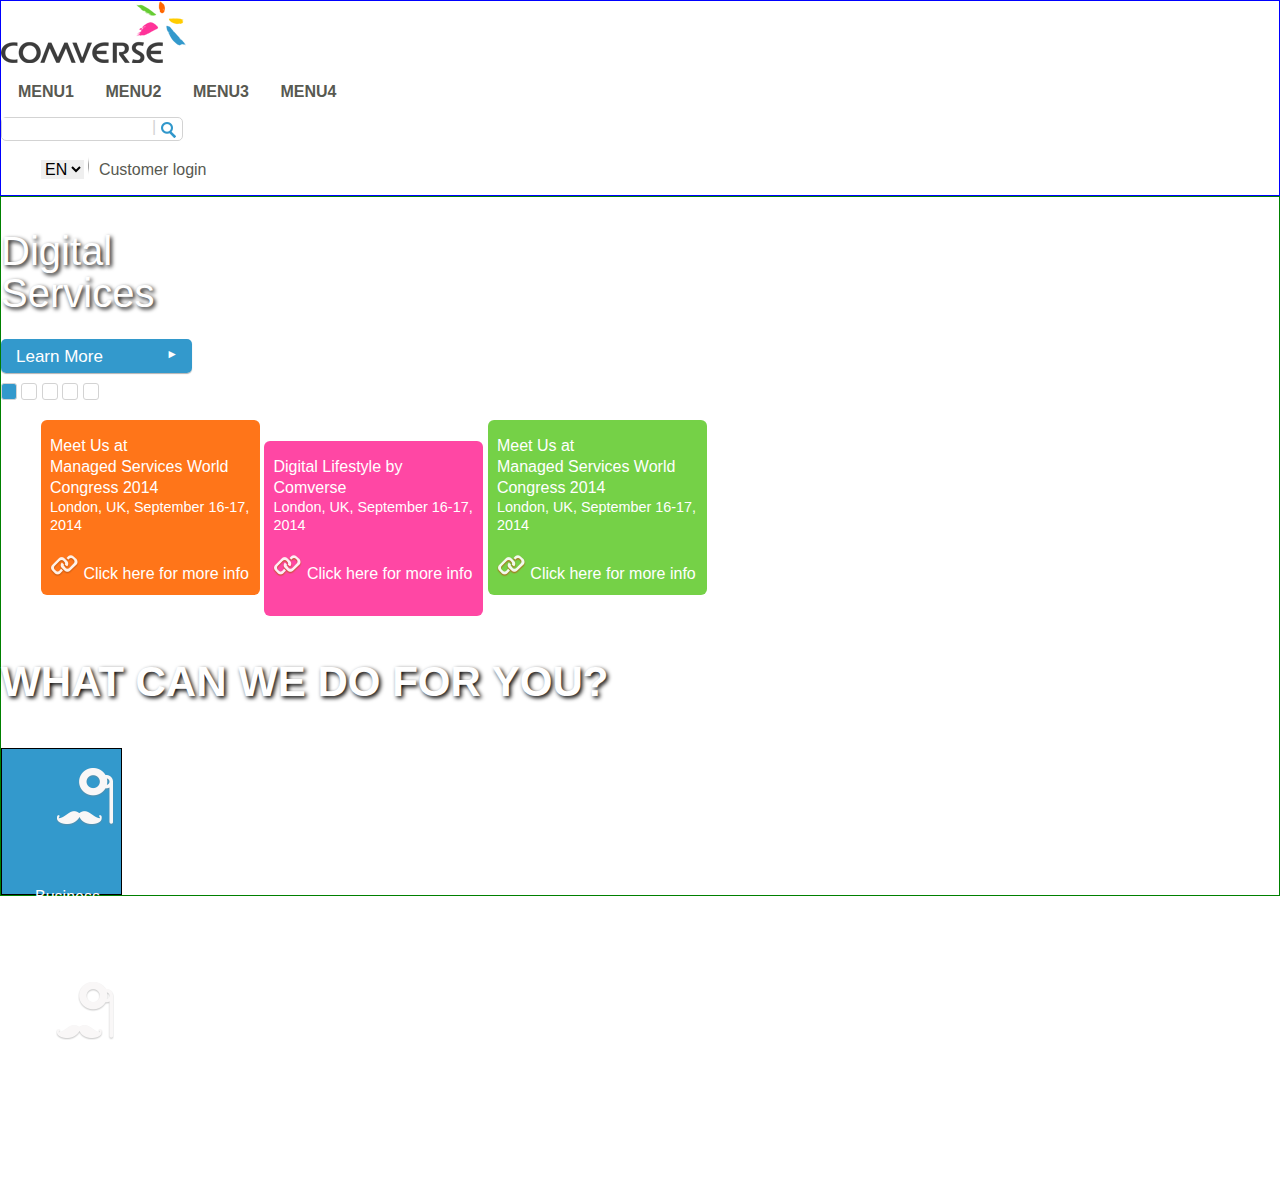
==== comverse/comverseHPmarkup.html @ ed30c940 "markup" ====
<!DOCTYPE HTML>
<html>
	<head>
		<title>Comverse Markup</title>
		<meta charset="UTF-8">
		<link rel="stylesheet" text="text/css" href="normalize.css">
		<link rel="stylesheet" text="text/css" href="mainMkup.css"> 
	</head>

	<body>
		<header>
			<!-- Logo -->
			<div class="brand">
				    <a href="#">
					   <img src="img/logoComverse.png" alt="Comverse"> 
				    </a> 
			</div>

			<!-- Top menu -->
			    <nav>
			  		<ul class="navList">
						<li>  
						<a href="#" target="_parent">menu1</a> 
						</li>
						<li>
							<a href="#" target="_parent">menu2</a>
						</li>
						<li>
						<a href="#" target="_parent">menu3</a>
						</li>
						<li>
						<a href="#" target="_parent">menu4</a>
						</li>
					</ul>
				</nav>

			<!-- Top search box -->

				<form class="searchBox"> 
				   <input type="text" name="search" placeholder="" value="" > 
				   <div class="header-menu-separator">|</div>
				   <div class="searchIcon">
						<a href="#"><img src="img/searchBtnTablet.png" /></a>  
				   </div>
			  	</form>

			 <!-- Language/Login --> 	

			 	<ul class="langLogin">
			 		<li>
			 			<select>
			 				<option value="1" selected>EN</option>
			 				<option value="2" >ES</option>
			 				<option value="3">FR</option>
			 				<option value="4">PT</option>
			 				<option value="5">HE</option>
			 			</select>
			 		</li>
			 		<li>
			 			<img src="img/divider.png">
			 		</li>
			 		<li>
			 			<a href="#" title="Customer login">Customer login</a>
			 		</li>
			 	</ul>



		</header>

		<div class="main">
			<!-- Slides --> 
			<section>
				<h2 class="titleSlide">Digital <br> 
					Services</h2> 
				<h3 class="subTitleSlide"></h3>
				<!-- Button blue big --> 
				<a class="btnBig" href="#">Learn More
				</a>
				<!-- Slides blue icon active-nonactive --> 
				<ol class="sliderIcon" >
					<li class="active"></li>
					<li></li>
					<li></li>
					<li></li>
					<li></li>
				</ol>
				<!-- Module Colorful Boxes --> 
				<ul class="moduleBox">
					<li class="mOrngBox">
							<a href="#" title="description of module box"></a>
							<p> Meet Us at <br>
							Managed Services World Congress 2014  <br></p>
							<p> London, UK, September 16-17, 2014 <br></p>
							<div class="imgBox">
							 <img src="img/colorBoxsIcon01.png" alt="" >   
							 <a href="#">Click here for more info</a> 
							</div>
			  		</li>
				
					<li class="mPinkBox">
							<a href="#" title="description of module box"></a>
							<p> Digital Lifestyle by <br />Comverse</p>
							<p> London, UK, September 16-17, 2014 </p>
							<div class="imgBox">
							 <img src="img/colorBoxsIcon01.png" alt="" >   
							 <a href="#">Click here for more info</a> 
							</div>
			  		</li>

					<li class="mGreenBox">
							<a href="#" title="description of module box"></a>
							<p> Meet Us at <br>
							Managed Services World Congress 2014  <br></p>
							<p> London, UK, September 16-17, 2014 <br></p>
							<div class="imgBox">
							 <img src="img/colorBoxsIcon01.png" alt="" >   
							 <a href="#">Click here for more info</a> 
							</div>
			  		</li>
			  	</ul>
			</section>
				<!-- Section Comverse's Services--> 
			<section>
				<h3 class="titleSection">What Can We Do for You?</h3>
				<ul class="servicesBox">
						<li> 
							<a href="#" > 
								<div> 
									<div class="imgIcon"> </div>
									<p>Business Stimulating Analytics<p>
								</div>
							</a>
						</li>
						<li> 
							<a href="#" > 
								<div> 
									<div class="imgIcon"> </div>
									<p>Digital Customer Experience<p>
								</div>
							</a>
						<li > </li>
						<li > </li>
				</ul>
			</section>

		</div>

		<footer>


		</footer>

	</body>

</html>
---- comverse/mainMkup.css ----
header{
 		border:1px solid blue;
 	}



/*Top  */
 	.navList {
		list-style-type: none; <!--take bullets out-->
		<!--to remove indentation-->
		margin: 0;
		padding: 0; 
	}

	.navList li {
		display: inline;
		margin-left: 7px;
	}

	.navList a:link, 
	.navList a:visited {
		color: rgb(88, 89, 81);
		text-decoration: none;
		text-transform: uppercase;
		font: 1em Arial;
		font-weight: bold;
		padding: 5px 10px 0 10px;
	}

	.navList a:hover {
		color: blue;
	}

/*Top search box */
	
	.searchBox {
		width: 180px;
		height: 22px;
		border: 1px solid lightgray;
		border-radius: 5px;
		color: #cc6;
	}

	.searchBox > input {
		border: none;
		width: 145px;
		float: left;
		padding-left: 3px;
		color: #585951;
		cursor: pointer;
	 }
	 
	
	 .searchBox > .header-menu-separator {
		color: lightgray;
		width: 2px;
		float: left;
     }
	 
	 .searchBox .searchIcon {
		width: 28px;
		float: left;
		margin-top: 4px;
		
	 }
	 
	 .searchBox .searchIcon a > img {
		padding-left: 7px;
	 }

/* Language/Login */
	 
	 .langLogin {
	 	list-style-type: none;
	 	font: 1em Arial;
	 	color:#585951;
	 }

	 .langLogin select{
	 	border: none;
	 }

	 
	 .langLogin li {
	 	display: inline;
	 }

	 .langLogin a:link,
	 .langLogin a:visited,
	 .langLogin a:focus {
	 	text-decoration: none;
	 	color:#585951;
	 	padding-left: 5px;
	 }

	 .langLogin a:hover {
	 	text-decoration: underline;
	 	color: blue;
	 }

	.main {
 		border:1px solid green;
 	}

 	/*Slides*/

 	.titleSlide {
		font: 2.5em/42px Arial;
		color: #ffffff; 
		text-shadow: 2px 2px 4px #000000; 
		text-decoration: none;
	}

	.subTitleSlide {
		font-size: 18px;
		font-family: "Helvetica Neue", Helvetica, Arial, sans-serif;
		color: #ffffff; 
		text-decoration: 
	}

	/*Button*/

	.btnBig {
		padding: 8px 89px 7px 15px;
		border: 1px #2f95c8;
		border-radius: 5px;
		background:  #3399CC;
		box-shadow: 0px 1px 1px 0px rgba(0, 0, 0, 0.3);
		font-family: Arial, "Helvetica Neue", Helvetica,  sans-serif;
		font-size: 17px;
		color: #ffffff;
		text-decoration: none;
		position: relative;
	}
	
	.btnBig a:link,
	.btnBig a:visited {
		background: #2f95c8;
	}

	.btnBig:hover {
		background: linear-gradient(to bottom, #40a2d5 0%, #289ad2 100%);
	}
	
	
	.btnBig:after {
		content:'\25BA';
		font-size: 0.7em;
		position: absolute;
		right: 14px;
	}

	/*Icon for slide*/
	.sliderIcon {
		margin-left: -40px;
	}

	.sliderIcon li {
		list-style-type: none;
		display: inline-block;
		background:  #ffffff;
		width: 14px;
		height: 15px;
		border-radius: 3px;
		cursor: pointer;
		border: 1px solid lightgray;

	}

	.sliderIcon li.active {
		background:  #3399CC;
	}
	
	/*Module Colorful Boxes */

	.moduleBox li {
		display: inline-block;
		width: 219px;
		height: 175px;
		display: inline-block;
		border-radius: 6px;
		background-color: rgba(255, 102, 0, 0.9);
		font-family: Arial, "Helvetica Neue", Helvetica, sans-serif;
		color: #ffffff;
		padding: 15px 0 0 9px; 
		border: 1px orange;
		box-shadow: 0px 4px 4px 0px;
		box-sizing: border-box;
	}


		.moduleBox li.mOrngBox{
			background-color: rgba(255, 102, 0, 0.9);
		}
		.moduleBox li.mPinkBox{
			background-color: rgba(255, 51, 154, 0.9);
		}
		.moduleBox li.mGreenBox{
			background-color: rgba(102, 204, 51, 0.9);
		}
		.moduleBox li.mOrngBox:hover{
			background: #ff5400;
		}
		.moduleBox li.mPinkBox:hover{
			background: #d82b82;
		}
		.moduleBox li.mGreenBox:hover{
			background: #5aa435;
		}


	.moduleBox li > p {
		font-size: 1em;
		margin: 0;
		line-height: 21px;
	}
	
	.moduleBox li > p:nth-child(3)  {
		font-size: 0.9em;
		line-height: 18px;
	}

	.moduleBox li:hover {
	    background: #ff5400;
	}
	
	.moduleBox li:hover .imgBox{
	    text-decoration:underline;
	  	color: #ffffff;
	}

	.moduleBox li .imgBox {
	  padding-top: 19px;
	}

	.moduleBox li .imgBox a:link,
	.moduleBox li .imgBox a:visited,
	.moduleBox li .imgBox a:focus{
	  text-decoration:none;
	  color: #ffffff;
	}
	
	.moduleBox .imgBox a:hover {
	  text-decoration:underline;
	  color: #ffffff;
	}

	/* Section Comverse's Services */

	.titleSection {
			font-size: 42px;
			font-family: "Helvetica Neue", Helvetica, Arial, sans-serif;
			color: #ffffff;  
			text-transform: uppercase;
			text-shadow: 2px 2px 4px #000000; 
		}

	/*  Comverse's Icon Services */
	.servicesBox {
		width: 121px;
		height: 147px;
		margin: 0;
		padding: 0;
		background:  #3399CC;
		list-style-type: none;
		border: 1px solid black;
		box-sizing: border-box;
	}
	
	
	.servicesBox a {
		text-decoration: none;		
	}
	
	
	.servicesBox .imgIcon {
		width: 160px;
		height: 100px;
		margin: 17px;
		background: url(img/hp_solution_icon_BUSINESS_STIMULATION_ANALYTICS.png) no-repeat ;
		
	}
	
	.servicesBox .imgIcon:hover {
		 background: url(img/hp_solution_icon_BUSINESS_STIMULATION_ANALYTICS_hover.png);
		  
	}
	
	.servicesBox  div > p {
		color: #ffffff;
		font-size: 16px;
		text-decoration: none;
		padding: 5px 0 0 12px ;
		text-align: center;
		/*width: 160px;
		height: 100px;*/
	}
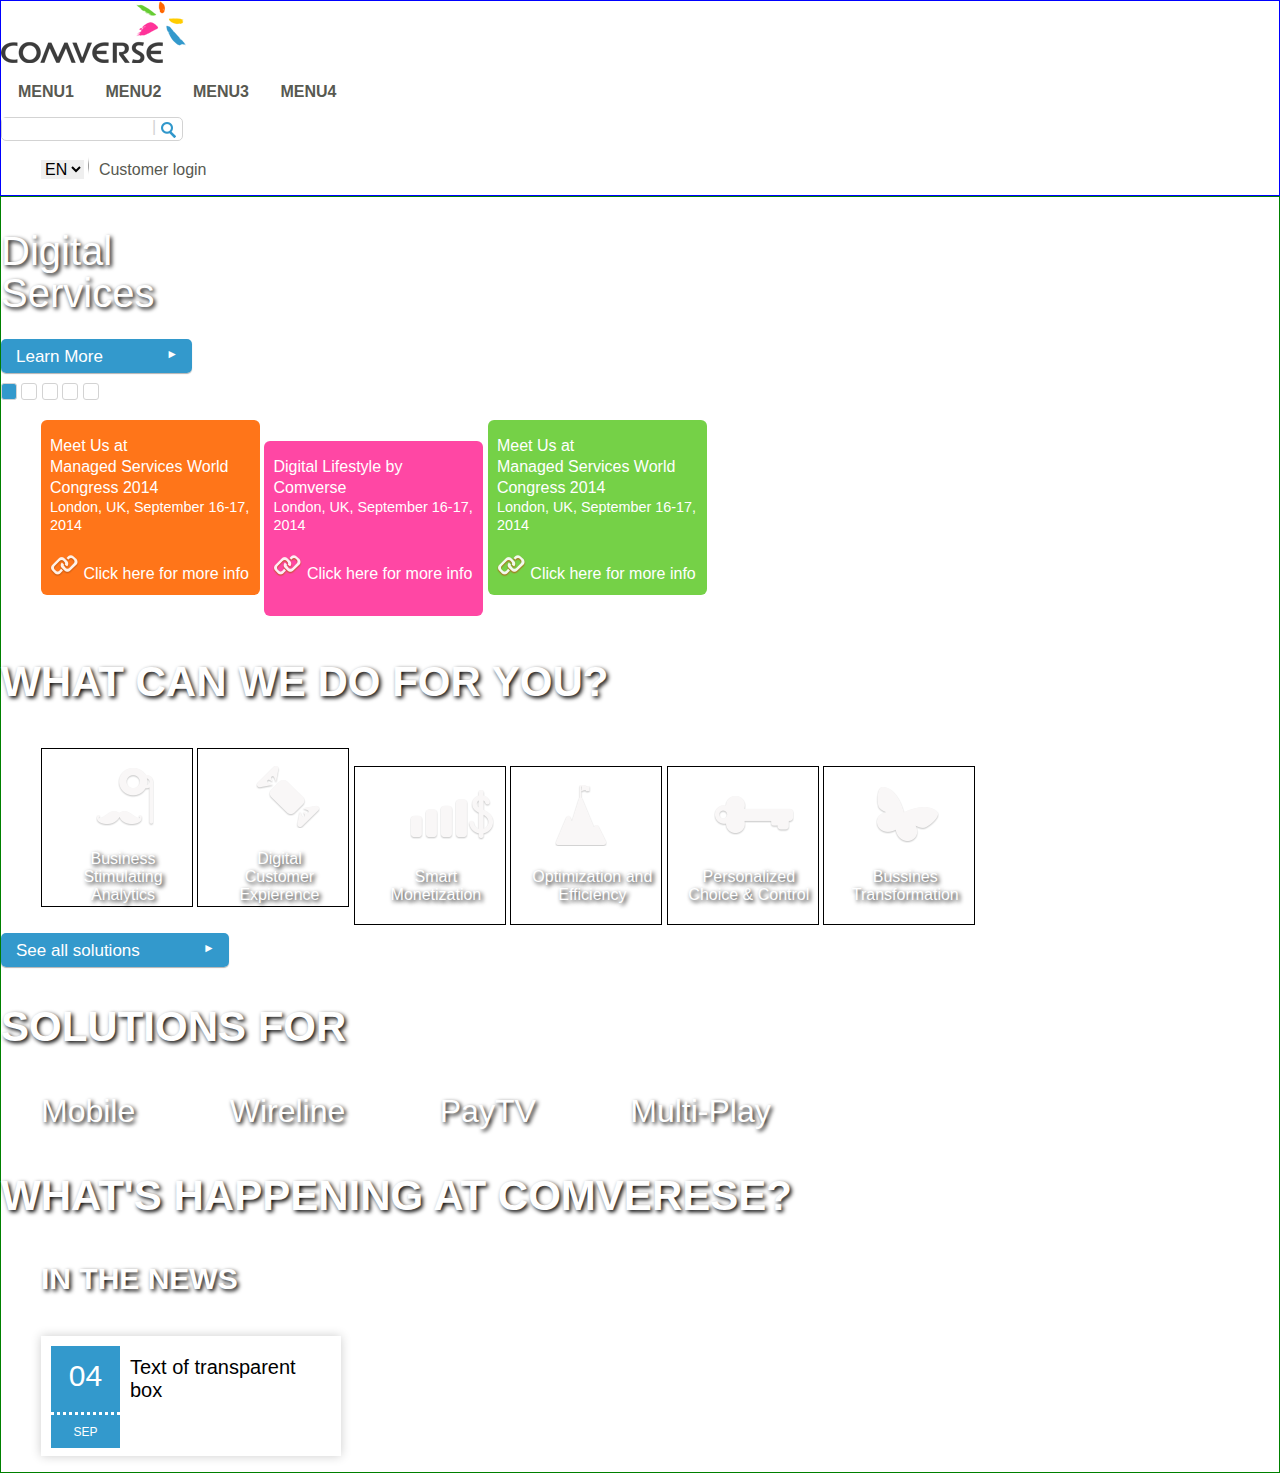
==== commit a8791017: "almost done" ====
--- a/comverse/comverseHPmarkup.html
+++ b/comverse/comverseHPmarkup.html
@@ -126,24 +126,92 @@
 				<ul class="servicesBox">
 						<li> 
 							<a href="#" > 
-								<div> 
-									<div class="imgIcon"> </div>
-									<p>Business Stimulating Analytics<p>
-								</div>
-							</a>
-						</li>
-						<li> 
-							<a href="#" > 
-								<div> 
-									<div class="imgIcon"> </div>
-									<p>Digital Customer Experience<p>
-								</div>
-							</a>
-						<li > </li>
-						<li > </li>
+								<div class="imgIcon0 imgIcon"> </div>
+								<p>Business<br>Stimulating<br>Analytics<p>
+							</a>
+						</li>
+						<li> 
+							<a href="#" > 
+								<div class="imgIcon1 imgIcon"> </div>
+								<p>Digital<br>Customer<br>Expierence<p>
+							</a>
+						</li>
+						<li> 
+							<a href="#" > 
+								<div class="imgIcon2 imgIcon"> </div>
+								<p>Smart<br>Monetization<br><p>
+							</a>
+						</li>
+						<li> 
+							<a href="#" > 
+								<div class="imgIcon3 imgIcon"> </div>
+								<p>Optimization and<br>Efficiency<p>
+							</a>
+						</li>
+						<li> 
+							<a href="#" > 
+								<div class="imgIcon4 imgIcon"> </div>
+								<p>Personalized<br>Choice &amp; Control<p>
+							</a>
+						</li>	
+						<li> 
+							<a href="#" > 
+								<div class="imgIcon5 imgIcon"> </div>
+								<p>Bussines<br>Transformation<p>
+							</a>
+						</li>	
+				   </ul>
+
+				   <!-- Button blue big --> 
+				<a class="btnBig" href="#">See all solutions
+				</a>
+			</section>
+			
+			<!-- Section Comverse's Solutions -->
+
+			<section>
+				<h3 class="titleSection">Solutions for</h3>
+				<ul class="soluCom">
+					<li>
+						<a href="#">Mobile</a>
+					</li>
+					<li>
+						<a href="#">Wireline</a>
+					</li>
+					<li>
+						<a href="#">PayTV</a>
+					</li>
+					<li>
+						<a href="#">Multi-Play</a>
+					</li>
 				</ul>
 			</section>
 
+			<!-- Section Happening at Comverse's  -->
+			<section>
+				<h3 class="titleSection">What's happening at Comverese?</h3>
+				<ul class="eventList">
+					<li>
+						<h4 class="subTitleSection">In the News</h4>
+						<div class="transparentBox">
+							<a href="#" target="_blank"></a>
+							<div class="blueBox">
+								<div class="date">04</div>
+								<div class="month">SEP</div>  
+							</div>
+							<div class="insideBox"><p>Text of transparent box</p>
+							</div>
+			  			</div>
+					</li>	
+				</ul>
+
+			<section>
+
+
+
+			</section>
+
+
 		</div>
 
 		<footer>
--- a/comverse/mainMkup.css
+++ b/comverse/mainMkup.css
@@ -177,7 +177,6 @@
 		display: inline-block;
 		width: 219px;
 		height: 175px;
-		display: inline-block;
 		border-radius: 6px;
 		background-color: rgba(255, 102, 0, 0.9);
 		font-family: Arial, "Helvetica Neue", Helvetica, sans-serif;
@@ -257,42 +256,163 @@
 
 	/*  Comverse's Icon Services */
 	.servicesBox {
-		width: 121px;
-		height: 147px;
-		margin: 0;
-		padding: 0;
-		background:  #3399CC;
 		list-style-type: none;
+		/*margin-left: 10px;*/
+	}
+
+	.servicesBox li{
+		width: 150px;
+		height: 157px;
 		border: 1px solid black;
-		box-sizing: border-box;
-	}
-	
+		display: inline-block;
+		list-style-type: none;
+		
+	}
 	
 	.servicesBox a {
 		text-decoration: none;		
 	}
 	
-	
 	.servicesBox .imgIcon {
-		width: 160px;
-		height: 100px;
+		width: 143px;
+		height:62px;
 		margin: 17px;
-		background: url(img/hp_solution_icon_BUSINESS_STIMULATION_ANALYTICS.png) no-repeat ;
-		
-	}
-	
-	.servicesBox .imgIcon:hover {
-		 background: url(img/hp_solution_icon_BUSINESS_STIMULATION_ANALYTICS_hover.png);
-		  
-	}
-	
-	.servicesBox  div > p {
+		
+		
+	}
+	
+	.servicesBox p {
 		color: #ffffff;
 		font-size: 16px;
 		text-decoration: none;
 		padding: 5px 0 0 12px ;
 		text-align: center;
-		/*width: 160px;
-		height: 100px;*/
+		text-shadow: 2px 2px 4px #000000; 	
+	}
+	/*is there better solution for the below*/
+	.servicesBox .imgIcon0{
+		background: url(img/hp_solution_icon_BUSINESS_STIMULATION_ANALYTICS.png) no-repeat ;
+		
+	}
+	
+	.servicesBox .imgIcon0:hover {
+		 background: url(img/hp_solution_icon_BUSINESS_STIMULATION_ANALYTICS_hover.png); 
+	}
+
+	.servicesBox .imgIcon1{
+		background: url(img/hp_solution_icon_DIGITAL_CUSTOMER-EXPERIENCE.png) no-repeat ;
+		
+	}
+	
+	.servicesBox .imgIcon1:hover {
+		 background: url(img/hp_solution_icon_DIGITAL_CUSTOMER-EXPERIENCE_hover.png);  
+	}
+
+	.servicesBox .imgIcon2{
+		background: url(img/hp_solution_icon_SMART_MONETIZATION.png) no-repeat ;
+		
+	}
+	
+	.servicesBox .imgIcon2:hover {
+		 background: url(img/hp_solution_icon_SMART_MONETIZATION_hover.png);  
+	}
+	
+	.servicesBox .imgIcon3{
+		background: url(img/hp_solution_icon_OPTIMIZATION_EFFICIENCY.png) no-repeat ;
+		
+	}
+	
+	.servicesBox .imgIcon3:hover {
+		 background: url(img/hp_solution_icon_OPTIMIZATION_EFFICIENCY_hover.png);  
+	}
+	
+	.servicesBox .imgIcon4{
+		background: url(img/hp_solution_icon_PERSONALIZED_CHOICE_CONTROL.png) no-repeat ;
+		
+	}
+	
+	.servicesBox .imgIcon4:hover {
+		 background: url(img/hp_solution_icon_PERSONALIZED_CHOICE_CONTROL_hover.png);  
+	}
+	
+	.servicesBox .imgIcon5{
+		background: url(img/hp_solution_icon_BUSINESS_TRANSFORMATION.png) no-repeat ;
+		
+	}
+	
+	.servicesBox .imgIcon5:hover {
+		 background: url(img/hp_solution_icon_BUSINESS_TRANSFORMATION_hover.png);  
+	}
+	
+    /*Section Comverse's Solutions */
+
+	.soluCom li {
+		list-style-type: none;
+		display: inline-block;
+		margin-right: 90px;
+	}
+
+	.soluCom a {
+		font-family: Arial, "Helvetica Neue", Helvetica, sans-serif;
+		font-size: 2em;
+		color: #ffffff;
+		text-decoration: none;
+		text-shadow: 2px 2px 4px #000000;
+	}
+
+	/*Section Happening at Comverse's*/
+
+	.eventList{
+		list-style-type: none;
+	}
+
+	.subTitleSection{
+		font-size:30px;
+		color: #ffffff; 
+		text-transform: uppercase;
+		text-shadow: 2px 2px 4px #000000;
+	}
+
+	.transparentBox{
+		width: 300px;
+		height: 120px;
+		background-color: rgba(256, 256, 256, 0.4);
+		box-shadow: 0px 0px 10px 0px rgba(0, 0, 0, 0.2);
+	}
+
+	.blueBox{
+		width: 69px;
+		height: 99px;
+		color: #ffffff;
+		background-color: #3399CC;
+		float:left;
+		margin: 10px 0 0 10px;
+	}
+
+	.date{
+		height: 66px;
+		font-size: 30px;
+		border-bottom: 3px dotted white;
+		text-align: center;
+		line-height: 60px;
+	}
+
+	.month{
+		height: 33px;
+		color: #ffffff;
+		background-color: #3399CC;
+		font-size: 12px;
+		text-align: center;
+		line-height: 35px;
+	}
+
+	.insideBox{
+	  width:200px;
+	  height:40px;
+	  color:#000000;
+	  font-size:20px;
+	  float: left;
+	  text-align: left;
+	  padding-left:10px;
 	}
 	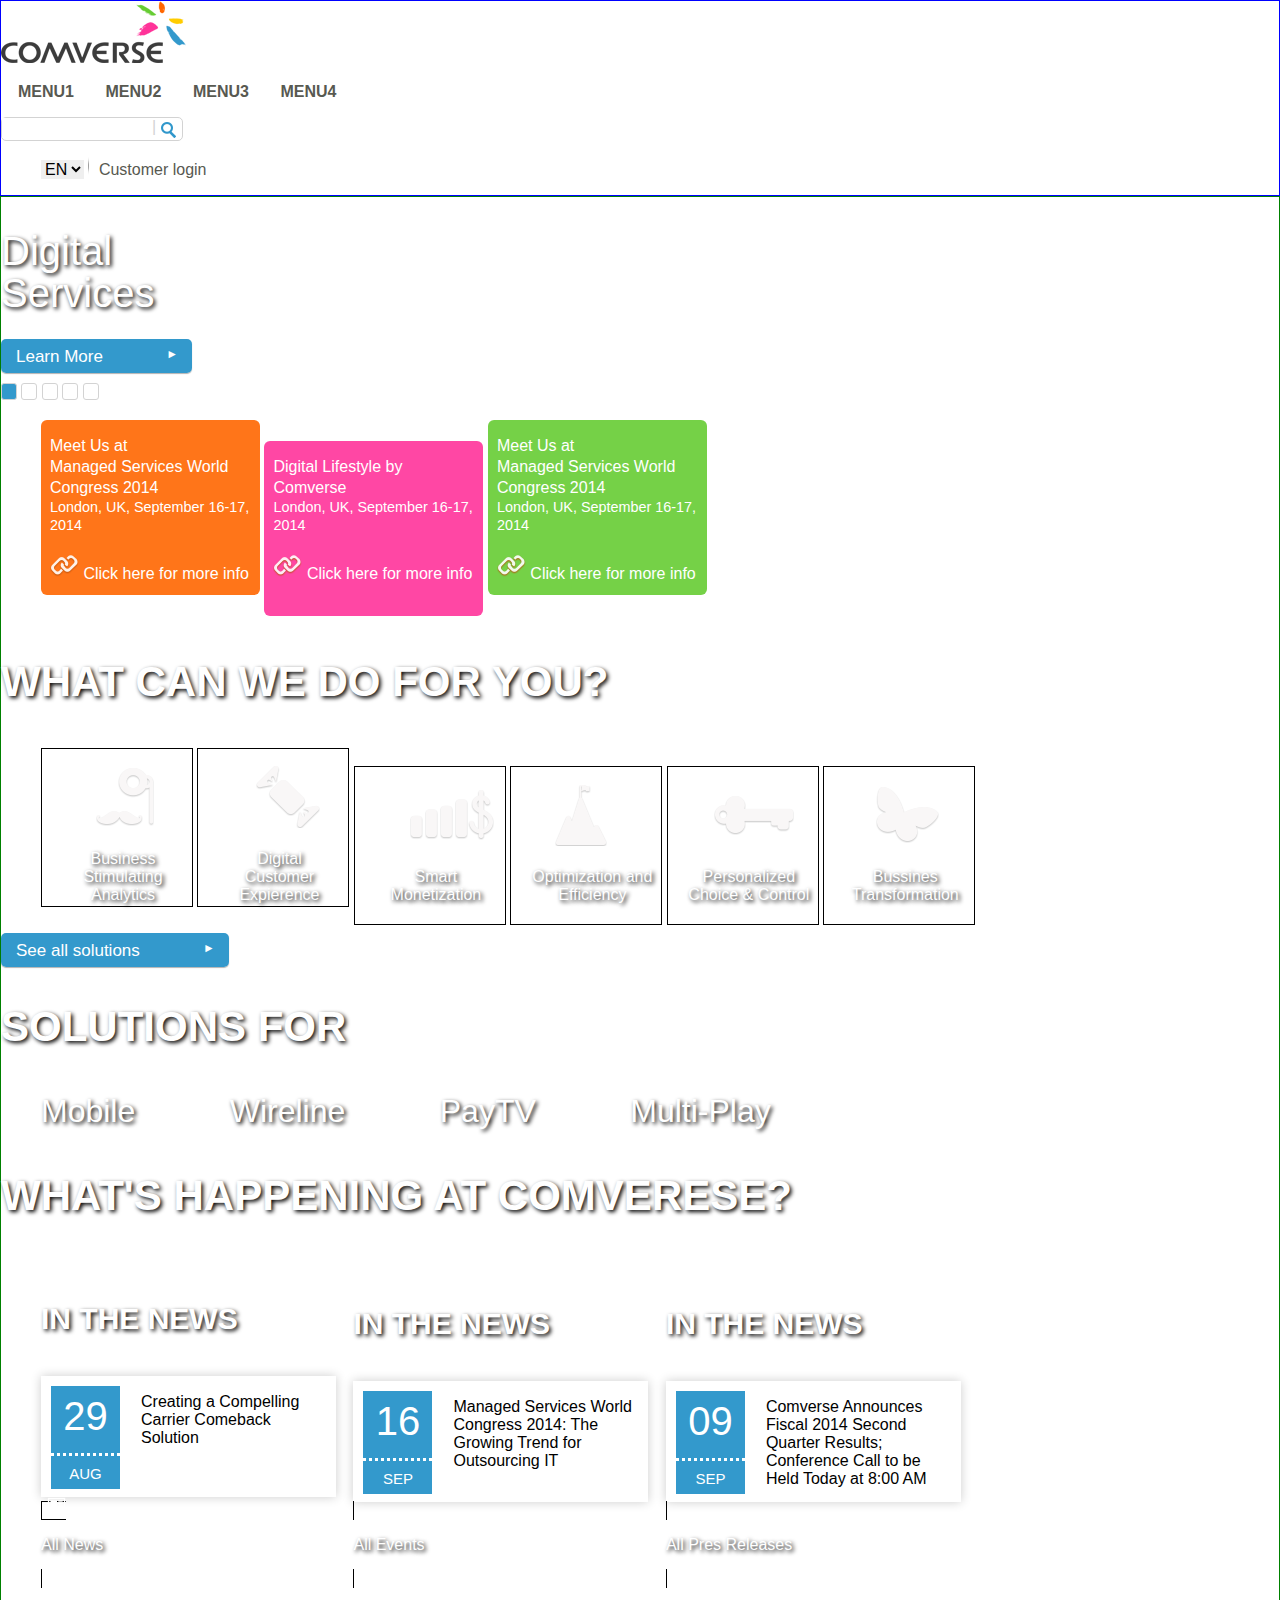
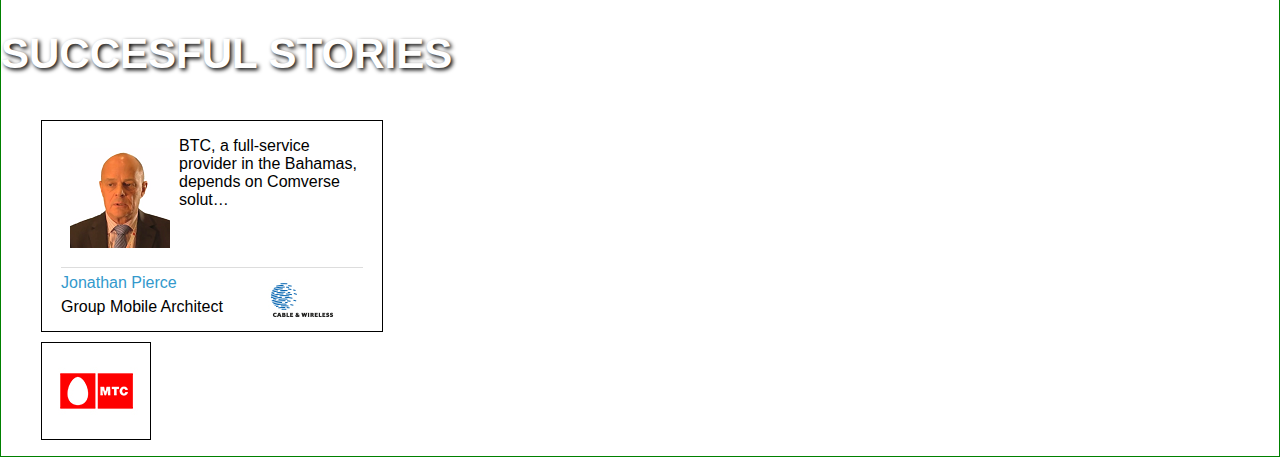
==== commit a694f7a0: "section" ====
--- a/comverse/comverseHPmarkup.html
+++ b/comverse/comverseHPmarkup.html
@@ -196,18 +196,81 @@
 						<div class="transparentBox">
 							<a href="#" target="_blank"></a>
 							<div class="blueBox">
-								<div class="date">04</div>
+								<div class="date">29</div>
+								<div class="month">AUG</div>  
+							</div>
+							<div class="insideBox"><p>Creating a Compelling Carrier Comeback Solution</p>
+							</div>
+			  			</div>
+			  			<a href="#" class="textBelow">
+			  				<img src="img/eventListIcon01.png"/> 
+			  				<p>All News</p>
+			  			</a>
+					</li>
+
+					<li>
+						<h4 class="subTitleSection">In the News</h4>
+						<div class="transparentBox">
+							<a href="#" target="_blank"></a>
+							<div class="blueBox">
+								<div class="date">16</div>
 								<div class="month">SEP</div>  
 							</div>
-							<div class="insideBox"><p>Text of transparent box</p>
+							<div class="insideBox"><p>
+                                Managed Services World Congress 2014: The Growing Trend for Outsourcing IT
+                            </p>
 							</div>
 			  			</div>
+			  			<a href="#" class="textBelow">
+			  				<img src=""/> 
+			  				<p>All Events</p>
+			  			</a>
 					</li>	
+
+					<li>
+						<h4 class="subTitleSection">In the News</h4>
+						<div class="transparentBox">
+							<a href="#" target="_blank"></a>
+							<div class="blueBox">
+								<div class="date">09</div>
+								<div class="month">SEP</div>  
+							</div>
+							<div class="insideBox"><p>
+                            Comverse Announces Fiscal 2014 Second Quarter Results; Conference Call to be Held Today at 8:00 AM
+                        </p>
+							</div>
+			  			</div>
+			  			<a href="#" class="textBelow">
+			  				<img src=""/> 
+			  				<p>All Pres Releases</p>
+			  			</a>
+					</li>		
 				</ul>
-
-			<section>
-
-
+			</section>
+
+			<section>
+         		<h3 class="titleSection"><span>Succesful Stories</span></h3>
+         		<ul>
+         			<li class="wrapBox">
+         				<div class="wBTop">
+         				
+	         					<img src="img/CB-JP-face.png">
+	         					<p class="text">BTC, a full-service provider in the Bahamas, depends on Comverse solut…</p>
+         			
+         				</div>
+         				<div class="wBbelow">
+         					<div >
+         						<p> Jonathan Pierce </p>
+         						<p> Group Mobile Architect</p>
+         					</div>
+         					<img src="img/cable_wireless_w100px_X_h42px2.jpg">
+         				</div>	
+         			</li>
+         			<li class="tinyWb">
+         				<img src="img/mts_w108px_X_h95px.jpg">
+         			</li>	
+
+         		</ul>
 
 			</section>
 
--- a/comverse/mainMkup.css
+++ b/comverse/mainMkup.css
@@ -362,8 +362,24 @@
 
 	/*Section Happening at Comverse's*/
 
-	.eventList{
-		list-style-type: none;
+	.eventList li {
+		list-style-type: none;
+		display: inline-block;
+		margin-right: 13px;
+	}
+
+	.eventList .textBelow{
+		height: 100%;
+		width: 24px;
+		color: #ffffff;
+		text-decoration: none;
+		text-shadow: 2px 2px 4px #000000;
+		border:  1px solid black;
+	}
+
+	.eventList .textBelow:hover{
+		color: #000000;
+		text-decoration: none;
 	}
 
 	.subTitleSection{
@@ -373,14 +389,14 @@
 		text-shadow: 2px 2px 4px #000000;
 	}
 
-	.transparentBox{
-		width: 300px;
-		height: 120px;
+	.transparentBox {
+		width: 295px;
+		height: 121px;
 		background-color: rgba(256, 256, 256, 0.4);
 		box-shadow: 0px 0px 10px 0px rgba(0, 0, 0, 0.2);
 	}
 
-	.blueBox{
+	 .transparentBox .blueBox{
 		width: 69px;
 		height: 99px;
 		color: #ffffff;
@@ -389,30 +405,100 @@
 		margin: 10px 0 0 10px;
 	}
 
-	.date{
-		height: 66px;
-		font-size: 30px;
+	.transparentBox .date{
+		height: 67px;
+		font-size: 40px;
 		border-bottom: 3px dotted white;
 		text-align: center;
 		line-height: 60px;
 	}
 
-	.month{
+	.transparentBox .month{
 		height: 33px;
 		color: #ffffff;
 		background-color: #3399CC;
-		font-size: 12px;
+		font-size: 15px;
 		text-align: center;
 		line-height: 35px;
 	}
 
-	.insideBox{
-	  width:200px;
-	  height:40px;
-	  color:#000000;
-	  font-size:20px;
-	  float: left;
-	  text-align: left;
-	  padding-left:10px;
-	}
-	+	.transparentBox .insideBox{
+	  width: 186px;
+	  padding: 1px 0 0 100px;
+	}
+	
+	.eventList .titleSection > span{
+		color: #565656;
+		font-size: 1em ;
+		padding: 0 0 56px 0;
+		text-align: center;
+		text-transform: uppercase;
+	}
+
+	.wrapBox {
+		width:340px;
+		height: 210px;
+		border: 1px solid black;
+		list-style-type: none;
+	}
+
+	
+
+	.wrapBox img{
+		width: 100px;
+		height: 100px;
+		padding: 11px 9px;
+		float: left;
+		color: #6D6D6D;
+	}
+
+	.wrapBox .text{
+		height: 100%;
+	}
+
+
+	.wBbelow {
+		width: 302px;
+		height: 62px;
+		
+		margin: 0 auto;
+	}
+
+	.wBbelow p {
+	/* margin: 0; */
+	margin-top: 12px;
+	margin-bottom: 0px;
+	}
+
+	.wBbelow div {
+		width:182px;
+		float: left;
+	}
+
+	.wBbelow p:first-child  {
+		line-height: 6px;
+		font-size: 1em;
+		color: #3399CC;
+	}
+
+
+	.wBbelow img {
+		width: 100px;
+		height: 42px;
+		float: left;
+}
+	.wBTop {
+		width: 302px;
+		height: 130px;
+		margin: 0 auto;
+		border-bottom: 1px solid #DDDDDD;
+		
+	}
+
+	.tinyWb {
+		width: 108px;
+		height: 96px;
+		border:1px solid black;
+		list-style-type: none;
+		margin-top: 10px;
+	}
